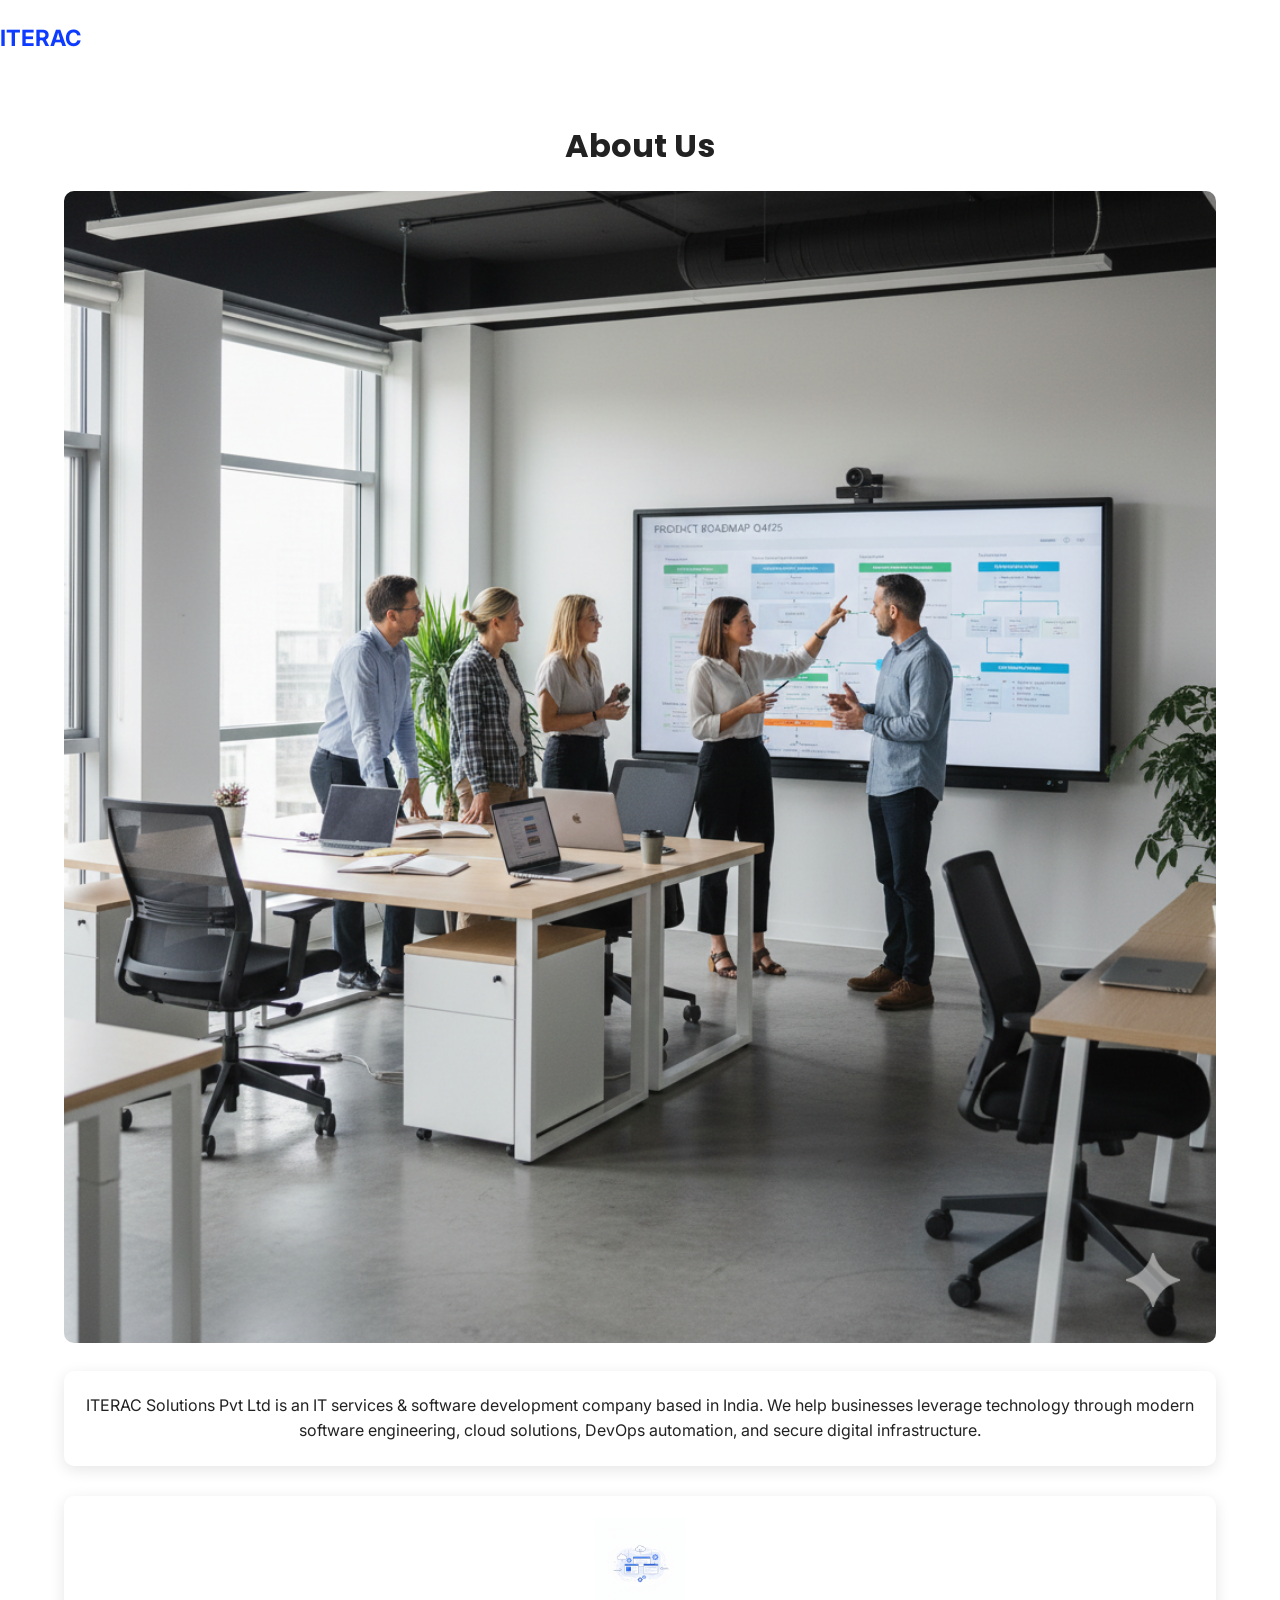
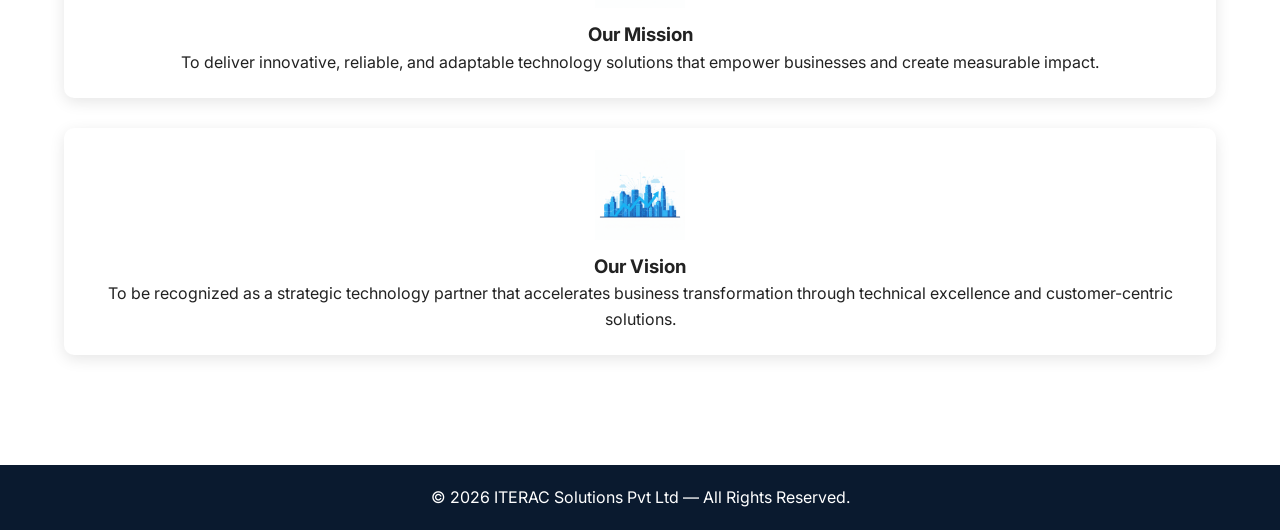
==== about.html @ 0c0cd84d "4 commit" ====
<!DOCTYPE html>
<html lang="en">
<head>
  <title>About Us | ITERAC Solutions Pvt Ltd</title>
  <meta charset="UTF-8">
  <meta name="description" content="Learn about ITERAC Solutions Pvt Ltd, our mission, vision and team.">
  <meta name="viewport" content="width=device-width, initial-scale=1.0">
  <link rel="stylesheet" href="/css/style.css">
  <script defer src="/js/script.js"></script>
</head>
<body>

<nav>
  <span class="logo">ITERAC</span>
  <div class="menu-toggle">☰</div>
  <ul>
    <li><a href="index.html">Home</a></li>
    <li><a href="about.html">About</a></li>
    <li><a href="services.html">Services</a></li>
    <li><a href="pillars.html">Pillars</a></li>
    <li><a href="contact.html">Contact</a></li>
  </ul>
</nav>

<section class="container" style="padding-top:120px;">
  <h2>About Us</h2>

  <div class="about-banner">
    <img src="/assests/images/ABOUT_US_IMAGE.png" alt="ITERAC Team Collaboration">
  </div>

  <div class="card">
    <p>ITERAC Solutions Pvt Ltd is an IT services & software development company based in India. We help businesses leverage technology through modern software engineering, cloud solutions, DevOps automation, and secure digital infrastructure.</p>
  </div>

  <div class="card mission-card">
    <img src="/assests/images/MISSION_SECTION_ILLUSTRATION.png" alt="Mission Illustration">
    <h3>Our Mission</h3>
    <p>To deliver innovative, reliable, and adaptable technology solutions that empower businesses and create measurable impact.</p>
  </div>

  <div class="card vision-card">
    <img src="/assests/images/VISION_SECTION_ILLUSTRATION.png" alt="Vision Illustration">
    <h3>Our Vision</h3>
    <p>To be recognized as a strategic technology partner that accelerates business transformation through technical excellence and customer-centric solutions.</p>
  </div>

</section>

<footer>
  © 2026 ITERAC Solutions Pvt Ltd — All Rights Reserved.
</footer>

</body>
</html>
---- css/style.css ----
/* Google Fonts */
@import url('https://fonts.googleapis.com/css2?family=Poppins:wght@400;600;700&family=Inter:wght@400;500&display=swap');

/* Reset */
* {
  margin: 0;
  padding: 0;
  box-sizing: border-box;
}

html {
  scroll-behavior: smooth;
}

body {
  font-family: 'Inter', sans-serif;
  color: #222;
  background: #fff;
  line-height: 1.6;
}

/* Color System */
:root {
  --primary: #0D3BFF;
  --secondary: #0A1A2F;
  --accent: #00C6AE;
  --light: #F5F7FA;
  --dark: #1a1a1a;
  --white: #ffffff;
}

/* Container */
.container {
  width: 90%;
  max-width: 1200px;
  margin: auto;
}

/* Navbar */
nav {
  position: fixed;
  width: 100%;
  top: 0;
  padding: 20px 0;
  display: flex;
  justify-content: space-between;
  align-items: center;
  z-index: 999;
  transition: all .3s ease;
  background: transparent;
}

nav.scrolled {
  background: var(--white);
  box-shadow: 0 4px 12px rgba(0,0,0,0.06);
}

nav .logo {
  font-size: 1.4rem;
  font-weight: 700;
  color: var(--primary);
}

nav ul {
  display: flex;
  gap: 24px;
  list-style: none;
}

nav ul li a {
  text-decoration: none;
  font-weight: 500;
  color: var(--white);
  transition: .3s ease;
}

nav.scrolled ul li a {
  color: var(--dark);
}

nav ul li a:hover {
  color: var(--primary);
}

/* Mobile Menu */
.menu-toggle {
  display: none;
  font-size: 1.8rem;
  cursor: pointer;
}

/* Hero */
.hero {
  height: 90vh;
  background: url('/assests/images/HERO_BANNER_IMAGE.png') center/cover no-repeat;
  display: flex;
  align-items: center;
  justify-content: center;
  text-align: center;
  color: var(--white);
  padding: 0 20px;
}


.hero h1 {
  font-family: 'Poppins', sans-serif;
  font-size: 3rem;
  margin-bottom: 15px;
}

.hero p {
  font-size: 1.2rem;
  max-width: 650px;
  margin: auto;
}

.btn {
  display: inline-block;
  padding: 12px 26px;
  margin-top: 20px;
  background: var(--primary);
  color: var(--white);
  border-radius: 6px;
  text-decoration: none;
  font-weight: 500;
  transition: .3s;
}

.btn:hover {
  background: #0a2cc7;
}

/* Sections */
section {
  padding: 80px 0;
}

section h2 {
  font-family: 'Poppins', sans-serif;
  font-size: 2rem;
  margin-bottom: 20px;
  text-align: center;
}

/* Cards */
.card {
  background: var(--white);
  padding: 28px;
  border-radius: 12px;
  box-shadow: 0 6px 18px rgba(0,0,0,0.06);
  margin-bottom: 30px;
  transition: .3s ease;
}

.card:hover {
  transform: translateY(-5px);
}

/* Services Grid */
.services-grid {
  display: grid;
  grid-template-columns: repeat(auto-fit, minmax(280px, 1fr));
  gap: 24px;
}

/* Contact Form */
form input, form textarea {
  width: 100%;
  padding: 14px;
  margin: 10px 0;
  border: 1px solid #ccc;
  border-radius: 6px;
}

form button {
  width: 100%;
  padding: 14px;
  background: var(--primary);
  border: none;
  color: white;
  border-radius: 6px;
  font-size: 1rem;
  cursor: pointer;
}

/* Footer */
footer {
  background: var(--secondary);
  color: var(--white);
  text-align: center;
  padding: 20px 0;
}

/* --------------- */
/* index.html*/

.services-grid {
  display: grid;
  grid-template-columns: repeat(auto-fit, minmax(250px, 1fr));
  gap: 20px;
}

.card {
  background: #fff;
  padding: 20px;
  border-radius: 10px;
  text-align: center;
  box-shadow: 0 4px 15px rgba(0,0,0,0.1);
}

.card img {
  width: 100px;
  height: 100px;
  object-fit: contain;
  margin-bottom: 10px;
}


/* -------------- */
/* about.html*/

.about-banner img {
  width: 100%;
  border-radius: 10px;
  margin-bottom: 20px;
}

.card img {
  width: 100%;
  max-width: 320px;
  display: block;
  margin: 0 auto 20px auto;
}

.mission-card, .vision-card {
  text-align: center;
}

.team-grid {
  display: flex;
  justify-content: center;
  margin-top: 30px;
}

.team-member img {
  width: 90%;
  border-radius: 10px;
}


/* -----service.html---------- */
.services-grid {
  display: grid;
  grid-template-columns: repeat(auto-fit, minmax(260px, 1fr));
  gap: 25px;
  margin-top: 20px;
}

.card {
  background: #fff;
  padding: 22px;
  border-radius: 10px;
  box-shadow: 0 4px 15px rgba(0,0,0,0.1);
  text-align: center;
  transition: transform .3s ease;
}

.card:hover {
  transform: translateY(-5px);
}

.card img {
  width: 90px;
  height: 90px;
  object-fit: contain;
  margin-bottom: 12px;
}

/* --------------- */
/* ---pillars.html--- */
.pillars-graphic img {
  width: 100%;
  max-width: 900px;
  display: block;
  margin: 0 auto 40px auto;
}

.pillars-desc {
  display: grid;
  grid-template-columns: repeat(auto-fit, minmax(220px, 1fr));
  gap: 20px;
}

.pillar-item {
  background: #fff;
  padding: 18px;
  border-radius: 10px;
  box-shadow: 0 4px 15px rgba(0,0,0,0.08);
  text-align: center;
}

/* --------------- */
/* ---contact----- */
.contact-banner img {
  width: 100%;
  border-radius: 10px;
  margin-bottom: 30px;
}

.contact-grid {
  display: grid;
  grid-template-columns: repeat(auto-fit, minmax(340px, 1fr));
  gap: 25px;
  margin-top: 20px;
}

.contact-image {
  width: 100%;
  border-radius: 10px;
  margin-top: 15px;
}

.brand-footer img {
  height: 60px;
  display: block;
  margin: 25px auto 0 auto;
  opacity: .9;
}


/* --------------- */

/* Mobile Responsive */
@media(max-width: 768px) {
  nav ul {
    display: none;
    position: absolute;
    top: 70px;
    right: 20px;
    background: var(--white);
    padding: 20px;
    border-radius: 12px;
    flex-direction: column;
    gap: 15px;
  }
  nav ul.open {
    display: flex;
  }
  nav.scrolled ul li a {
    color: var(--dark);
  }
  .menu-toggle {
    display: block;
    color: white;
  }
  nav.scrolled .menu-toggle {
    color: var(--dark);
  }
}
@media(max-width: 480px) {
  .hero h1 {
    font-size: 2.2rem;
  }
  .hero p {
    font-size: 1rem;
  }
}
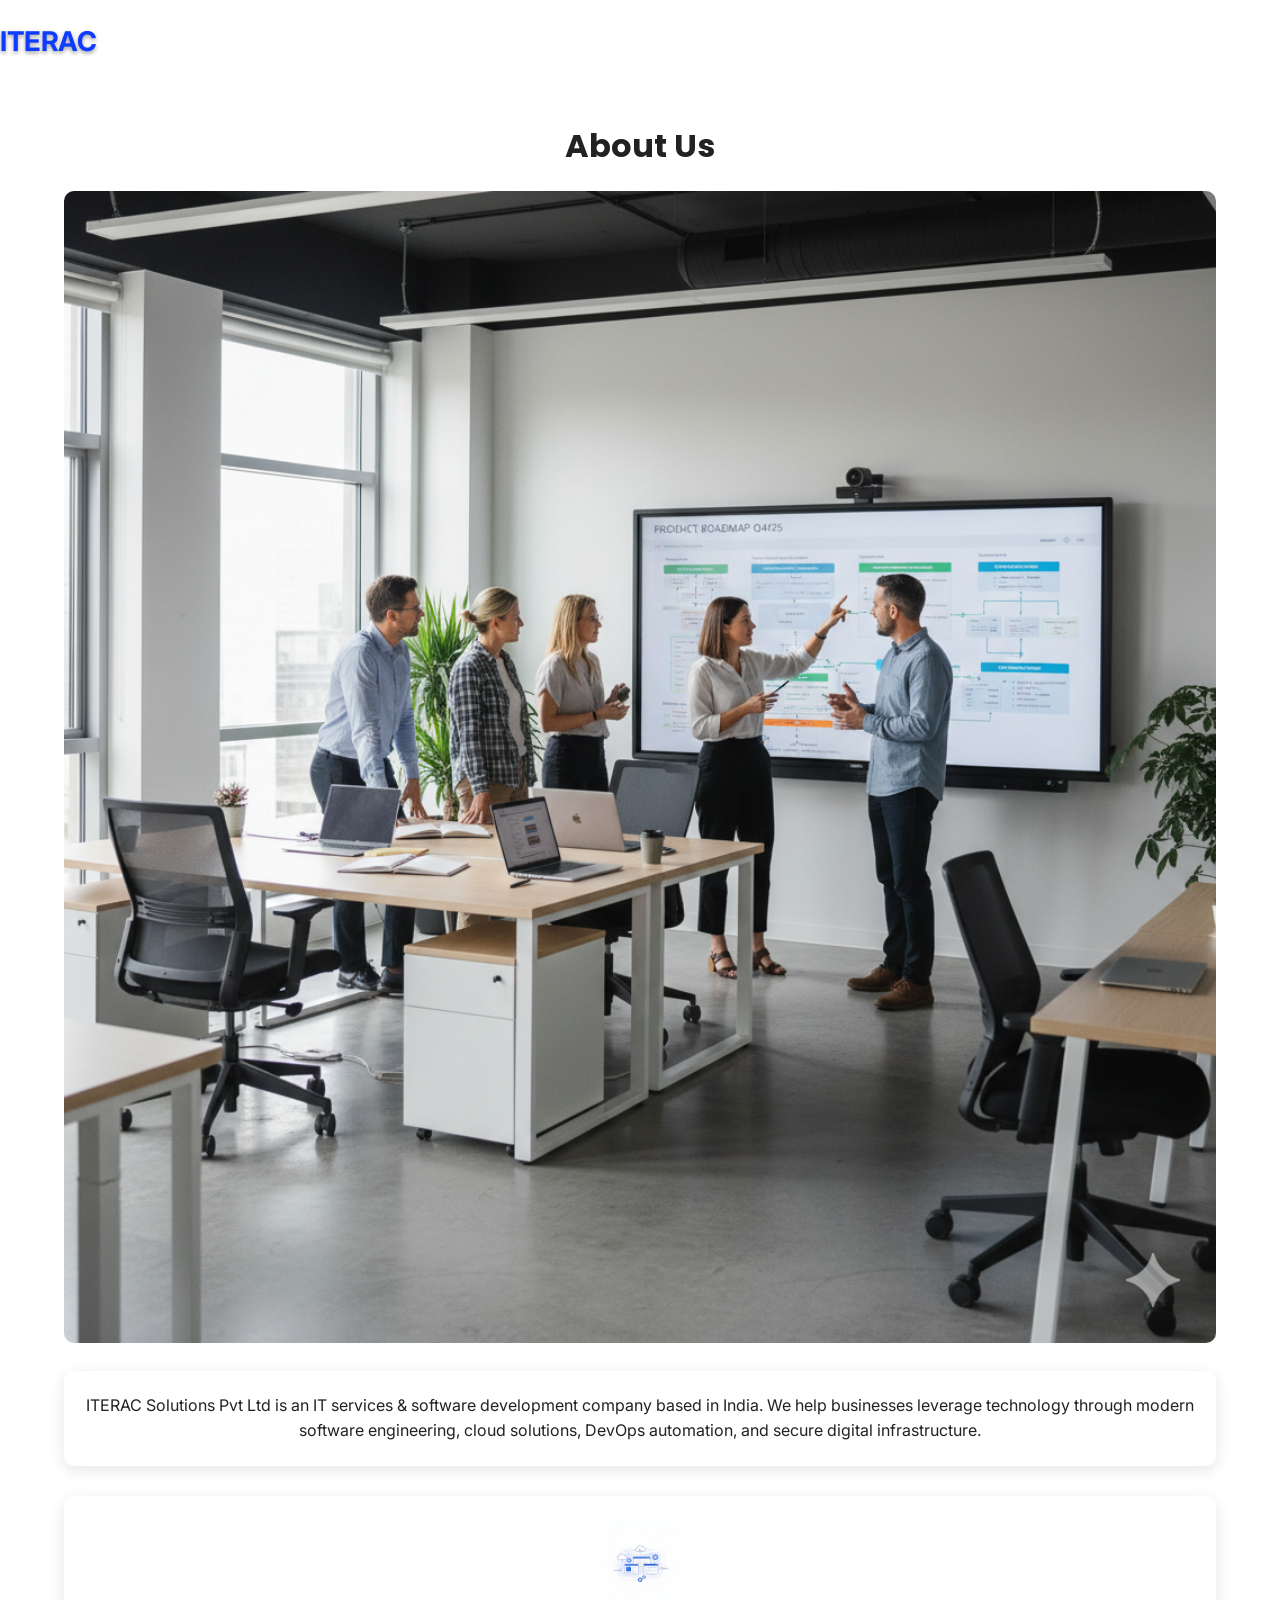
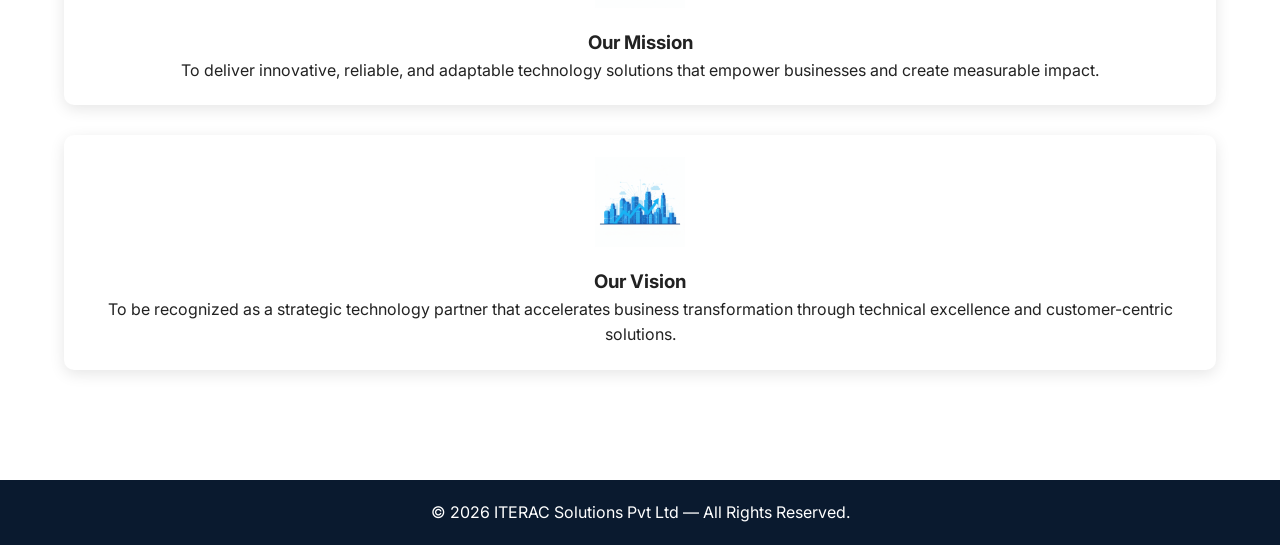
==== commit 20e81a23: "updating website" ====
--- a/about.html
+++ b/about.html
@@ -5,12 +5,13 @@
   <meta charset="UTF-8">
   <meta name="description" content="Learn about ITERAC Solutions Pvt Ltd, our mission, vision and team.">
   <meta name="viewport" content="width=device-width, initial-scale=1.0">
-  <link rel="stylesheet" href="/css/style.css">
-  <script defer src="/js/script.js"></script>
+  <link rel="stylesheet" href="css/style.css">
+  <script defer src="js/script.js"></script>
 </head>
 <body>
 
 <nav>
+  <div class="container nav-container">
   <span class="logo">ITERAC</span>
   <div class="menu-toggle">☰</div>
   <ul>
@@ -20,13 +21,14 @@
     <li><a href="pillars.html">Pillars</a></li>
     <li><a href="contact.html">Contact</a></li>
   </ul>
+  </div>
 </nav>
 
 <section class="container" style="padding-top:120px;">
   <h2>About Us</h2>
 
   <div class="about-banner">
-    <img src="/assests/images/ABOUT_US_IMAGE.png" alt="ITERAC Team Collaboration">
+    <img src="assests/images/ABOUT_US_IMAGE.png" alt="ITERAC Team Collaboration">
   </div>
 
   <div class="card">
@@ -34,13 +36,13 @@
   </div>
 
   <div class="card mission-card">
-    <img src="/assests/images/MISSION_SECTION_ILLUSTRATION.png" alt="Mission Illustration">
+    <img src="assests/images/MISSION_SECTION_ILLUSTRATION.png" alt="Mission Illustration">
     <h3>Our Mission</h3>
     <p>To deliver innovative, reliable, and adaptable technology solutions that empower businesses and create measurable impact.</p>
   </div>
 
   <div class="card vision-card">
-    <img src="/assests/images/VISION_SECTION_ILLUSTRATION.png" alt="Vision Illustration">
+    <img src="assests/images/VISION_SECTION_ILLUSTRATION.png" alt="Vision Illustration">
     <h3>Our Vision</h3>
     <p>To be recognized as a strategic technology partner that accelerates business transformation through technical excellence and customer-centric solutions.</p>
   </div>
--- a/css/style.css
+++ b/css/style.css
@@ -1,16 +1,19 @@
-/* Google Fonts */
+/* --------------------------------------------------
+   GOOGLE FONTS
+--------------------------------------------------- */
 @import url('https://fonts.googleapis.com/css2?family=Poppins:wght@400;600;700&family=Inter:wght@400;500&display=swap');
 
-/* Reset */
+
+/* --------------------------------------------------
+   RESET + BASE
+--------------------------------------------------- */
 * {
   margin: 0;
   padding: 0;
   box-sizing: border-box;
 }
 
-html {
-  scroll-behavior: smooth;
-}
+html { scroll-behavior: smooth; }
 
 body {
   font-family: 'Inter', sans-serif;
@@ -19,7 +22,10 @@
   line-height: 1.6;
 }
 
-/* Color System */
+
+/* --------------------------------------------------
+   COLOR SYSTEM
+--------------------------------------------------- */
 :root {
   --primary: #0D3BFF;
   --secondary: #0A1A2F;
@@ -29,26 +35,53 @@
   --white: #ffffff;
 }
 
-/* Container */
+
+/* --------------------------------------------------
+   GENERAL LAYOUT
+--------------------------------------------------- */
 .container {
   width: 90%;
   max-width: 1200px;
   margin: auto;
 }
 
-/* Navbar */
+section {
+  padding: 80px 0;
+}
+
+section h2 {
+  font-family: 'Poppins', sans-serif;
+  font-size: 2rem;
+  margin-bottom: 20px;
+  text-align: center;
+}
+
+
+/* --------------------------------------------------
+   NAVBAR
+--------------------------------------------------- */
 nav {
   position: fixed;
   width: 100%;
   top: 0;
   padding: 20px 0;
+  align-items: center;
+  z-index: 999;
+  background: transparent;
+  transition: .3s ease;
+  
+}
+
+.nav-container {
+  width: 100%;
+  max-width: 1400px;
+  margin: auto;
+
   display: flex;
   justify-content: space-between;
   align-items: center;
-  z-index: 999;
-  transition: all .3s ease;
-  background: transparent;
-}
+}
+
 
 nav.scrolled {
   background: var(--white);
@@ -56,14 +89,20 @@
 }
 
 nav .logo {
-  font-size: 1.4rem;
+  font-size: 1.7rem; /* ~27px */
   font-weight: 700;
+  letter-spacing: -0.5px;
   color: var(--primary);
 }
+
+.logo {
+  text-shadow: 0 2px 4px rgba(0,0,0,0.4);
+}
+
 
 nav ul {
   display: flex;
-  gap: 24px;
+  gap: 28px;
   list-style: none;
 }
 
@@ -82,17 +121,20 @@
   color: var(--primary);
 }
 
-/* Mobile Menu */
 .menu-toggle {
   display: none;
   font-size: 1.8rem;
   cursor: pointer;
 }
 
-/* Hero */
+
+/* --------------------------------------------------
+   HERO
+--------------------------------------------------- */
 .hero {
+  position: relative;
   height: 90vh;
-  background: url('/assests/images/HERO_BANNER_IMAGE.png') center/cover no-repeat;
+  background: url('../assests/images/homepage1.png') center/cover no-repeat;
   display: flex;
   align-items: center;
   justify-content: center;
@@ -100,20 +142,44 @@
   color: var(--white);
   padding: 0 20px;
 }
-
 
 .hero h1 {
   font-family: 'Poppins', sans-serif;
   font-size: 3rem;
   margin-bottom: 15px;
+  text-shadow: 0 2px 4px rgba(0,0,0,0.35);
+  
 }
 
 .hero p {
   font-size: 1.2rem;
-  max-width: 650px;
+  max-width: 700px;
   margin: auto;
-}
-
+  text-shadow: 0 2px 4px rgba(0,0,0,0.35);
+
+
+}
+
+.hero-content {
+  z-index: 2;
+}
+
+.hero-tagline {
+  position: absolute;
+  bottom: 30px;
+  right: 40px;
+  font-size: 1.1rem;
+  font-weight: 500;
+  opacity: 0.95;
+  z-index: 2;
+  
+}
+
+
+
+/* --------------------------------------------------
+   BUTTONS
+--------------------------------------------------- */
 .btn {
   display: inline-block;
   padding: 12px 26px;
@@ -128,43 +194,51 @@
 
 .btn:hover {
   background: #0a2cc7;
-}
-
-/* Sections */
-section {
-  padding: 80px 0;
-}
-
-section h2 {
-  font-family: 'Poppins', sans-serif;
-  font-size: 2rem;
-  margin-bottom: 20px;
-  text-align: center;
-}
-
-/* Cards */
+  
+}
+
+
+/* --------------------------------------------------
+   CARDS (GLOBAL)
+--------------------------------------------------- */
 .card {
-  background: var(--white);
-  padding: 28px;
-  border-radius: 12px;
-  box-shadow: 0 6px 18px rgba(0,0,0,0.06);
+  background: #fff;
+  padding: 22px;
+  border-radius: 10px;
+  text-align: center;
+  box-shadow: 0 4px 15px rgba(0,0,0,0.1);
   margin-bottom: 30px;
-  transition: .3s ease;
+  transition: transform .3s ease;
 }
 
 .card:hover {
   transform: translateY(-5px);
 }
 
-/* Services Grid */
+.card img {
+  width: 90px;
+  height: 90px;
+  object-fit: contain;
+  margin-bottom: 12px;
+}
+
+
+/* --------------------------------------------------
+   SERVICES GRID (GLOBAL)
+--------------------------------------------------- */
 .services-grid {
   display: grid;
-  grid-template-columns: repeat(auto-fit, minmax(280px, 1fr));
-  gap: 24px;
-}
-
-/* Contact Form */
-form input, form textarea {
+  grid-template-columns: repeat(auto-fit, minmax(260px, 1fr));
+  gap: 25px;
+  margin-top: 20px;
+}
+
+
+/* --------------------------------------------------
+   FORMS
+--------------------------------------------------- */
+form input,
+form textarea {
   width: 100%;
   padding: 14px;
   margin: 10px 0;
@@ -183,56 +257,18 @@
   cursor: pointer;
 }
 
-/* Footer */
-footer {
-  background: var(--secondary);
-  color: var(--white);
-  text-align: center;
-  padding: 20px 0;
-}
-
-/* --------------- */
-/* index.html*/
-
-.services-grid {
-  display: grid;
-  grid-template-columns: repeat(auto-fit, minmax(250px, 1fr));
-  gap: 20px;
-}
-
-.card {
-  background: #fff;
-  padding: 20px;
-  border-radius: 10px;
-  text-align: center;
-  box-shadow: 0 4px 15px rgba(0,0,0,0.1);
-}
-
-.card img {
-  width: 100px;
-  height: 100px;
-  object-fit: contain;
-  margin-bottom: 10px;
-}
-
-
-/* -------------- */
-/* about.html*/
-
+
+/* --------------------------------------------------
+   ABOUT PAGE
+--------------------------------------------------- */
 .about-banner img {
   width: 100%;
   border-radius: 10px;
   margin-bottom: 20px;
 }
 
-.card img {
-  width: 100%;
-  max-width: 320px;
-  display: block;
-  margin: 0 auto 20px auto;
-}
-
-.mission-card, .vision-card {
+.mission-card,
+.vision-card {
   text-align: center;
 }
 
@@ -248,36 +284,9 @@
 }
 
 
-/* -----service.html---------- */
-.services-grid {
-  display: grid;
-  grid-template-columns: repeat(auto-fit, minmax(260px, 1fr));
-  gap: 25px;
-  margin-top: 20px;
-}
-
-.card {
-  background: #fff;
-  padding: 22px;
-  border-radius: 10px;
-  box-shadow: 0 4px 15px rgba(0,0,0,0.1);
-  text-align: center;
-  transition: transform .3s ease;
-}
-
-.card:hover {
-  transform: translateY(-5px);
-}
-
-.card img {
-  width: 90px;
-  height: 90px;
-  object-fit: contain;
-  margin-bottom: 12px;
-}
-
-/* --------------- */
-/* ---pillars.html--- */
+/* --------------------------------------------------
+   PILLARS PAGE
+--------------------------------------------------- */
 .pillars-graphic img {
   width: 100%;
   max-width: 900px;
@@ -299,8 +308,10 @@
   text-align: center;
 }
 
-/* --------------- */
-/* ---contact----- */
+
+/* --------------------------------------------------
+   CONTACT PAGE
+--------------------------------------------------- */
 .contact-banner img {
   width: 100%;
   border-radius: 10px;
@@ -311,7 +322,6 @@
   display: grid;
   grid-template-columns: repeat(auto-fit, minmax(340px, 1fr));
   gap: 25px;
-  margin-top: 20px;
 }
 
 .contact-image {
@@ -328,9 +338,20 @@
 }
 
 
-/* --------------- */
-
-/* Mobile Responsive */
+/* --------------------------------------------------
+   FOOTER
+--------------------------------------------------- */
+footer {
+  background: var(--secondary);
+  color: var(--white);
+  text-align: center;
+  padding: 20px 0;
+}
+
+
+/* --------------------------------------------------
+   RESPONSIVE
+--------------------------------------------------- */
 @media(max-width: 768px) {
   nav ul {
     display: none;
@@ -343,25 +364,20 @@
     flex-direction: column;
     gap: 15px;
   }
-  nav ul.open {
-    display: flex;
-  }
-  nav.scrolled ul li a {
-    color: var(--dark);
-  }
-  .menu-toggle {
+
+  nav ul.open { display: flex; }
+
+  nav.scrolled ul li a { color: var(--dark); }
+
+  .menu-toggle { 
     display: block;
     color: white;
   }
-  nav.scrolled .menu-toggle {
-    color: var(--dark);
-  }
-}
+
+  nav.scrolled .menu-toggle { color: var(--dark); }
+}
+
 @media(max-width: 480px) {
-  .hero h1 {
-    font-size: 2.2rem;
-  }
-  .hero p {
-    font-size: 1rem;
-  }
-}
+  .hero h1 { font-size: 2.2rem; }
+  .hero p { font-size: 1rem; }
+}
